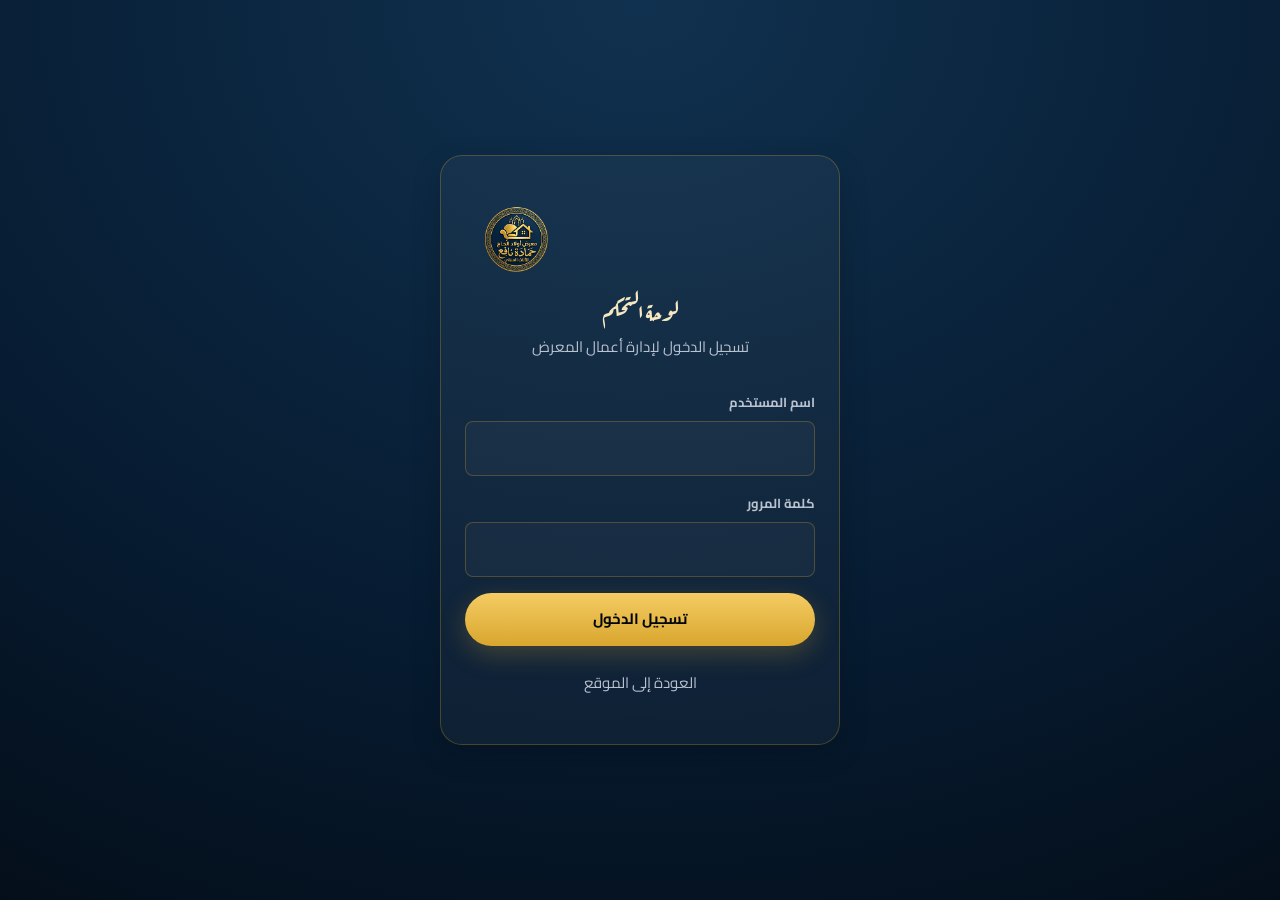
==== admin/index.html @ 625fcae7 "Add files via upload" ====
<!DOCTYPE html>
<html lang="ar" dir="rtl">
<head>
<meta charset="UTF-8">
<meta name="viewport" content="width=device-width, initial-scale=1">
<title>تسجيل الدخول | لوحة تحكم معرض الحاج حماده نافع وزيري</title>
<meta name="robots" content="noindex, nofollow">
<meta name="theme-color" content="#061A2F">
<link rel="icon" href="../assets/icons/favicon-32.png" sizes="32x32">
<link rel="preconnect" href="https://fonts.googleapis.com">
<link rel="preconnect" href="https://fonts.gstatic.com" crossorigin>
<link href="https://fonts.googleapis.com/css2?family=Aref+Ruqaa:wght@700&family=Cairo:wght@400;600;700&display=swap" rel="stylesheet">
<link rel="stylesheet" href="../css/style.css">
<link rel="stylesheet" href="./admin.css">
</head>
<body class="admin-body">
  <div class="login-screen">
    <form class="login-card" id="login-form" novalidate>
      <picture>
        <source srcset="../assets/logo.webp" type="image/webp">
        <img src="../assets/logo.png" alt="" width="72" height="72" loading="eager" decoding="async">
      </picture>
      <h1 class="login-title">لوحة التحكم</h1>
      <p class="login-sub">تسجيل الدخول لإدارة أعمال المعرض</p>

      <div class="field">
        <label for="username">اسم المستخدم</label>
        <input type="text" id="username" name="username" autocomplete="username" required>
        <p class="field-error" id="username-error" hidden></p>
      </div>
      <div class="field">
        <label for="password">كلمة المرور</label>
        <input type="password" id="password" name="password" autocomplete="current-password" required>
        <p class="field-error" id="password-error" hidden></p>
      </div>

      <button type="submit" class="btn btn-gold btn-block" id="login-submit">
        <span id="login-submit-label">تسجيل الدخول</span>
      </button>

      <a href="../index.html" class="login-back">العودة إلى الموقع</a>
    </form>
  </div>

  <script src="../js/config.js"></script>
  <script src="../js/utils.js"></script>
  <script src="../js/validation.js"></script>
  <script src="../js/api.js"></script>
  <script src="./admin.js"></script>
</body>
</html>
---- css/style.css ----
/* =====================================================================
   معرض الحاج حماده نافع وزيري للأثاث — Design System & Site Styles
   Mobile-first. RTL. Vanilla CSS, no framework.
   ===================================================================== */

/* ---------------------------------------------------------------------
   1) Design Tokens
   --------------------------------------------------------------------- */
:root {
  /* Brand colors (from logo) */
  --color-navy: #061A2F;
  --color-navy-2: #0B2945;
  --color-navy-3: #10314F;
  --color-gold: #D9A62E;
  --color-gold-light: #F4CC63;
  --color-cream: #F5E7C1;
  --color-white: #FFFFFF;
  --color-black: #03070C;

  /* Semantic */
  --color-bg: var(--color-white);
  --color-bg-dark: var(--color-navy);
  --color-text: #1B2430;
  --color-text-muted: #5B6672;
  --color-text-on-dark: #EFE7D2;
  --color-text-on-dark-muted: #B9C2CE;
  --color-border: #E7E1D2;
  --color-border-dark: rgba(217, 166, 46, 0.28);
  --color-danger: #B3261E;
  --color-danger-bg: #FBE9E7;
  --color-success: #1E6B3F;
  --color-success-bg: #E7F5EC;

  /* Typography */
  --font-display: 'Aref Ruqaa', 'Amiri', 'Traditional Arabic', serif;
  --font-body: 'Cairo', 'Tahoma', 'Segoe UI', Arial, sans-serif;

  --fs-xs: 0.8125rem;
  --fs-sm: 0.9375rem;
  --fs-base: 1rem;
  --fs-md: 1.125rem;
  --fs-lg: 1.375rem;
  --fs-xl: 1.75rem;
  --fs-2xl: 2.25rem;
  --fs-3xl: 2.75rem;

  /* Spacing scale */
  --sp-1: 0.25rem;
  --sp-2: 0.5rem;
  --sp-3: 0.75rem;
  --sp-4: 1rem;
  --sp-5: 1.5rem;
  --sp-6: 2rem;
  --sp-7: 3rem;
  --sp-8: 4.5rem;
  --sp-9: 6rem;

  /* Layout */
  --container-max: 1240px;
  --radius-sm: 8px;
  --radius-md: 14px;
  --radius-lg: 22px;
  --radius-round: 999px;

  /* Effects */
  --shadow-sm: 0 2px 10px rgba(3, 7, 12, 0.08);
  --shadow-md: 0 10px 30px rgba(3, 7, 12, 0.16);
  --shadow-gold: 0 8px 26px rgba(217, 166, 46, 0.25);
  --transition-fast: 160ms ease;
  --transition-base: 260ms cubic-bezier(0.22, 0.61, 0.36, 1);
  --transition-slow: 420ms cubic-bezier(0.22, 0.61, 0.36, 1);

  --header-height: 76px;
}

/* ---------------------------------------------------------------------
   2) Reset
   --------------------------------------------------------------------- */
*, *::before, *::after { box-sizing: border-box; }
html { -webkit-text-size-adjust: 100%; scroll-behavior: smooth; }
@media (prefers-reduced-motion: reduce) {
  html { scroll-behavior: auto; }
  *, *::before, *::after {
    animation-duration: 0.001ms !important;
    animation-iteration-count: 1 !important;
    transition-duration: 0.001ms !important;
    scroll-behavior: auto !important;
  }
}
body {
  margin: 0;
  min-height: 100vh;
  background: var(--color-bg);
  color: var(--color-text);
  font-family: var(--font-body);
  font-size: var(--fs-base);
  line-height: 1.7;
  overflow-x: hidden;
}
img { max-width: 100%; display: block; }
a { color: inherit; text-decoration: none; }
button { font: inherit; color: inherit; background: none; border: none; cursor: pointer; }
input, textarea, select { font: inherit; }
ul { list-style: none; margin: 0; padding: 0; }
h1, h2, h3, h4, p { margin: 0; }

/* Visible, consistent focus ring everywhere */
:focus-visible {
  outline: 3px solid var(--color-gold);
  outline-offset: 2px;
  border-radius: 4px;
}

.skip-link {
  position: absolute;
  right: -9999px;
  top: 0;
  z-index: 1000;
  background: var(--color-gold);
  color: var(--color-black);
  padding: var(--sp-3) var(--sp-5);
  border-radius: 0 0 var(--radius-sm) var(--radius-sm);
  font-weight: 700;
}
.skip-link:focus {
  right: var(--sp-5);
}

.sr-only {
  position: absolute;
  width: 1px; height: 1px;
  padding: 0; margin: -1px;
  overflow: hidden;
  clip: rect(0, 0, 0, 0);
  white-space: nowrap;
  border: 0;
}

/* ---------------------------------------------------------------------
   3) Layout helpers
   --------------------------------------------------------------------- */
.container {
  width: 100%;
  max-width: var(--container-max);
  margin-inline: auto;
  padding-inline: var(--sp-5);
}
.section { padding-block: var(--sp-8); }
.section--dark {
  background: var(--color-navy);
  color: var(--color-text-on-dark);
  position: relative;
  isolation: isolate;
}
.section--tinted { background: #FBF8F0; }

.section-head {
  max-width: 640px;
  margin-bottom: var(--sp-6);
}
.section-eyebrow {
  display: inline-block;
  color: var(--color-gold);
  font-weight: 700;
  font-size: var(--fs-sm);
  margin-bottom: var(--sp-2);
}
.section-title {
  font-family: var(--font-display);
  font-size: var(--fs-2xl);
  line-height: 1.3;
  color: var(--color-navy);
}
.section--dark .section-title { color: var(--color-cream); }
.section-desc {
  margin-top: var(--sp-3);
  color: var(--color-text-muted);
  font-size: var(--fs-md);
}
.section--dark .section-desc { color: var(--color-text-on-dark-muted); }

/* Subtle arabesque/star texture, used sparingly as a decorative layer */
.deco-pattern {
  position: absolute;
  inset: 0;
  pointer-events: none;
  opacity: 0.06;
  background-image: url("data:image/svg+xml,%3Csvg xmlns='http://www.w3.org/2000/svg' width='84' height='84' viewBox='0 0 84 84'%3E%3Cg fill='none' stroke='%23D9A62E' stroke-width='1'%3E%3Cpath d='M42 4 L58 20 L74 20 L74 36 L58 52 L42 52 L26 36 L26 20 L42 4Z'/%3E%3Cpath d='M42 52 L58 68 L58 84 L42 84 L26 84 L26 68 L42 52Z'/%3E%3Ccircle cx='42' cy='42' r='38'/%3E%3C/g%3E%3C/svg%3E");
  background-repeat: repeat;
  z-index: 0;
}
.section--dark > .container { position: relative; z-index: 1; }

/* ---------------------------------------------------------------------
   4) Buttons
   --------------------------------------------------------------------- */
.btn {
  display: inline-flex;
  align-items: center;
  justify-content: center;
  gap: var(--sp-2);
  padding: 0.85rem 1.6rem;
  border-radius: var(--radius-round);
  font-weight: 700;
  font-size: var(--fs-sm);
  transition: transform var(--transition-fast), box-shadow var(--transition-fast), background var(--transition-fast), color var(--transition-fast);
  white-space: nowrap;
  min-height: 48px;
}
.btn:active { transform: translateY(1px); }
.btn-gold {
  background: linear-gradient(180deg, var(--color-gold-light), var(--color-gold));
  color: var(--color-black);
  box-shadow: var(--shadow-gold);
}
.btn-gold:hover { box-shadow: 0 10px 32px rgba(217, 166, 46, 0.38); }
.btn-outline {
  background: transparent;
  color: var(--color-cream);
  border: 1.5px solid var(--color-border-dark);
}
.btn-outline:hover { border-color: var(--color-gold); color: var(--color-gold-light); }
.btn-whatsapp {
  background: #1E8E5A;
  color: #fff;
}
.btn-whatsapp:hover { background: #197a4c; }
.btn-block { width: 100%; }
.btn-sm { padding: 0.55rem 1.1rem; font-size: var(--fs-xs); min-height: 38px; }
.btn-icon {
  width: 44px; height: 44px; padding: 0;
  border-radius: var(--radius-round);
  display: inline-flex; align-items: center; justify-content: center;
}
.icon { width: 1.25em; height: 1.25em; flex-shrink: 0; fill: currentColor; }

/* ---------------------------------------------------------------------
   5) Header / Navigation
   --------------------------------------------------------------------- */
.site-header {
  position: sticky;
  top: 0;
  z-index: 500;
  height: var(--header-height);
  display: flex;
  align-items: center;
  background: rgba(6, 26, 47, 0.92);
  backdrop-filter: saturate(140%) blur(10px);
  border-bottom: 1px solid var(--color-border-dark);
}
.site-header .container {
  display: flex;
  align-items: center;
  justify-content: space-between;
  gap: var(--sp-4);
}
.brand {
  display: flex;
  align-items: center;
  gap: var(--sp-3);
  min-width: 0;
}
.brand img {
  width: 56px; height: 56px;
  border-radius: 50%;
  object-fit: contain;
  flex-shrink: 0;
}
.brand-name {
  font-family: var(--font-display);
  color: var(--color-cream);
  font-size: var(--fs-md);
  line-height: 1.25;
  overflow: hidden;
  text-overflow: ellipsis;
  white-space: nowrap;
}

.nav-desktop {
  display: none;
}
.nav-desktop ul {
  display: flex;
  align-items: center;
  gap: var(--sp-6);
}
.nav-desktop a {
  color: var(--color-text-on-dark-muted);
  font-weight: 600;
  font-size: var(--fs-sm);
  padding-block: var(--sp-2);
  border-bottom: 2px solid transparent;
  transition: color var(--transition-fast), border-color var(--transition-fast);
}
.nav-desktop a:hover,
.nav-desktop a.is-active {
  color: var(--color-gold-light);
  border-color: var(--color-gold);
}

.header-actions {
  display: flex;
  align-items: center;
  gap: var(--sp-2);
}
.header-actions .btn-outline { color: var(--color-gold-light); }
.header-social {
  display: none;
  color: var(--color-text-on-dark-muted);
}
.header-social:hover { color: var(--color-gold-light); }

.nav-toggle {
  display: inline-flex;
  width: 44px; height: 44px;
  align-items: center;
  justify-content: center;
  color: var(--color-cream);
}
.nav-toggle .icon { width: 26px; height: 26px; }

/* Mobile menu panel */
.nav-mobile {
  position: fixed;
  inset: var(--header-height) 0 0 0;
  background: var(--color-navy);
  z-index: 490;
  transform: translateY(-8px);
  opacity: 0;
  visibility: hidden;
  transition: opacity var(--transition-base), transform var(--transition-base), visibility var(--transition-base);
  overflow-y: auto;
}
.nav-mobile.is-open {
  opacity: 1;
  visibility: visible;
  transform: translateY(0);
}
.nav-mobile ul {
  padding: var(--sp-6) var(--sp-5);
  display: flex;
  flex-direction: column;
  gap: var(--sp-2);
}
.nav-mobile a {
  display: block;
  padding: var(--sp-4);
  font-size: var(--fs-md);
  font-weight: 700;
  color: var(--color-cream);
  border-bottom: 1px solid rgba(217, 166, 46, 0.15);
}
.nav-mobile .nav-mobile-contact {
  padding: var(--sp-5);
  display: flex;
  flex-direction: column;
  gap: var(--sp-3);
}

/* ---------------------------------------------------------------------
   6) Hero
   --------------------------------------------------------------------- */
.hero {
  position: relative;
  background: radial-gradient(120% 140% at 50% 0%, var(--color-navy-3) 0%, var(--color-navy) 55%, var(--color-black) 100%);
  color: var(--color-text-on-dark);
  padding-block: var(--sp-8) var(--sp-9);
  overflow: hidden;
  isolation: isolate;
}
.hero .container {
  position: relative;
  z-index: 1;
  display: flex;
  flex-direction: column;
  align-items: center;
  text-align: center;
  gap: var(--sp-5);
}
.hero-badge {
  width: 108px;
  height: 108px;
  border-radius: 50%;
  box-shadow: 0 0 0 1px var(--color-border-dark), var(--shadow-md);
}
.hero-title {
  font-family: var(--font-display);
  font-size: var(--fs-2xl);
  line-height: 1.35;
  max-width: 18ch;
  color: var(--color-cream);
}
.hero-tagline {
  font-size: var(--fs-md);
  color: var(--color-text-on-dark-muted);
  max-width: 42ch;
}
.hero-cta {
  display: flex;
  flex-wrap: wrap;
  gap: var(--sp-3);
  justify-content: center;
  margin-top: var(--sp-2);
}
.hero-visual {
  margin-top: var(--sp-6);
  width: 100%;
  max-width: 620px;
  aspect-ratio: 16 / 10;
  border-radius: var(--radius-lg);
  overflow: hidden;
  border: 1px solid var(--color-border-dark);
  box-shadow: var(--shadow-md);
  background: var(--color-navy-2);
}
.hero-visual img { width: 100%; height: 100%; object-fit: cover; }

/* ---------------------------------------------------------------------
   7) Categories
   --------------------------------------------------------------------- */
.category-grid {
  display: grid;
  grid-template-columns: repeat(2, 1fr);
  gap: var(--sp-4);
}
.category-card {
  position: relative;
  display: flex;
  flex-direction: column;
  align-items: center;
  justify-content: center;
  gap: var(--sp-3);
  text-align: center;
  border-radius: var(--radius-md);
  aspect-ratio: 4 / 5;
  padding: var(--sp-4);
  background: linear-gradient(160deg, var(--color-navy-2), var(--color-navy));
  border: 1px solid var(--color-border-dark);
  box-shadow: var(--shadow-sm);
  transition: transform var(--transition-base), box-shadow var(--transition-base), border-color var(--transition-base);
}
.category-card:hover,
.category-card.is-active {
  transform: translateY(-4px);
  box-shadow: var(--shadow-gold);
  border-color: var(--color-gold);
}
.category-card-icon {
  width: 60px;
  height: 60px;
  border-radius: 50%;
  display: flex;
  align-items: center;
  justify-content: center;
  background: linear-gradient(180deg, var(--color-gold-light), var(--color-gold));
  color: var(--color-black);
  flex-shrink: 0;
}
.category-card-icon .icon { width: 30px; height: 30px; }
.category-card-label {
  color: var(--color-cream);
  font-weight: 700;
  font-size: var(--fs-md);
}
.category-card-count {
  color: var(--color-text-on-dark-muted);
  font-size: var(--fs-xs);
}

/* ---------------------------------------------------------------------
   8) Category filter pills (used above Featured Works)
   --------------------------------------------------------------------- */
.filter-pills {
  display: flex;
  flex-wrap: wrap;
  gap: var(--sp-2);
  margin-bottom: var(--sp-6);
}
.filter-pill {
  padding: 0.55rem 1.1rem;
  border-radius: var(--radius-round);
  border: 1.5px solid var(--color-border-dark);
  color: var(--color-text-on-dark-muted);
  font-size: var(--fs-sm);
  font-weight: 600;
  transition: border-color var(--transition-fast), color var(--transition-fast), background var(--transition-fast);
}
.filter-pill:hover { border-color: var(--color-gold); color: var(--color-gold-light); }
.filter-pill.is-active {
  background: var(--color-gold);
  border-color: var(--color-gold);
  color: var(--color-black);
}

/* ---------------------------------------------------------------------
   9) Visible-Edge Carousel (Featured Works)
   --------------------------------------------------------------------- */
.carousel {
  position: relative;
}
/* Native scroll-snap drives the interaction: real touch momentum on mobile,
   pointer drag-to-scroll on desktop, no custom physics needed. Padding on
   the scroll container is included in the "snapport", so centering a card
   with scroll-snap-align:center automatically leaves the neighbor cards
   peeking at the edges — in both LTR and RTL without extra math. */
.carousel-viewport {
  display: flex;
  overflow-x: auto;
  overflow-y: hidden;
  scroll-snap-type: x mandatory;
  scroll-behavior: smooth;
  -webkit-overflow-scrolling: touch;
  gap: var(--sp-4);
  padding-block: var(--sp-3);
  padding-inline: 11%;
  scrollbar-width: none;
  -ms-overflow-style: none;
}
.carousel-viewport::-webkit-scrollbar { display: none; }
@media (prefers-reduced-motion: reduce) {
  .carousel-viewport { scroll-behavior: auto; }
}
.carousel-viewport.is-dragging { scroll-snap-type: none; cursor: grabbing; }

.carousel-card {
  flex: 0 0 78%;
  scroll-snap-align: center;
  border-radius: var(--radius-lg);
  overflow: hidden;
  background: var(--color-navy-2);
  border: 1px solid var(--color-border-dark);
  opacity: 0.55;
  transform: scale(0.92);
  transition: opacity var(--transition-base), transform var(--transition-base), box-shadow var(--transition-base);
  cursor: pointer;
}
.carousel-card.is-active {
  opacity: 1;
  transform: scale(1);
  box-shadow: var(--shadow-gold);
  border-color: var(--color-gold);
}
.carousel-card-media {
  aspect-ratio: 4 / 3;
  background: var(--color-navy);
  position: relative;
}
.carousel-card-media img {
  width: 100%; height: 100%;
  object-fit: cover;
}
.carousel-card-body {
  padding: var(--sp-4);
}
.carousel-card-cat {
  color: var(--color-gold-light);
  font-size: var(--fs-xs);
  font-weight: 700;
  margin-bottom: var(--sp-1);
}
.carousel-card-title {
  color: var(--color-cream);
  font-weight: 700;
  font-size: var(--fs-md);
}
.carousel-card-count {
  margin-top: var(--sp-2);
  color: var(--color-text-on-dark-muted);
  font-size: var(--fs-xs);
}

.carousel-controls {
  display: flex;
  align-items: center;
  justify-content: center;
  gap: var(--sp-5);
  margin-top: var(--sp-5);
}
.carousel-arrow {
  width: 46px; height: 46px;
  border-radius: 50%;
  border: 1.5px solid var(--color-border-dark);
  display: flex; align-items: center; justify-content: center;
  color: var(--color-cream);
  transition: border-color var(--transition-fast), color var(--transition-fast), transform var(--transition-fast);
}
.carousel-arrow:hover { border-color: var(--color-gold); color: var(--color-gold-light); }
.carousel-arrow:active { transform: scale(0.94); }
.carousel-arrow[disabled] { opacity: 0.35; pointer-events: none; }
.carousel-arrow .icon { width: 20px; height: 20px; }

.carousel-dots {
  display: flex;
  gap: var(--sp-2);
}
.carousel-dot {
  width: 8px; height: 8px;
  border-radius: 50%;
  background: var(--color-border-dark);
  transition: background var(--transition-fast), width var(--transition-fast);
}
.carousel-dot.is-active {
  background: var(--color-gold);
  width: 22px;
  border-radius: var(--radius-round);
}

.carousel-empty, .carousel-loading, .carousel-error {
  text-align: center;
  padding: var(--sp-7) var(--sp-4);
  color: var(--color-text-on-dark-muted);
}
.carousel-error { color: #F3B8B0; }
.retry-btn { margin-top: var(--sp-3); }

.skeleton {
  background: linear-gradient(90deg, var(--color-navy-2) 25%, var(--color-navy-3) 37%, var(--color-navy-2) 63%);
  background-size: 400% 100%;
  animation: skeleton-shine 1.4s ease infinite;
  border-radius: var(--radius-md);
}
@keyframes skeleton-shine {
  0% { background-position: 100% 0; }
  100% { background-position: 0 0; }
}
@media (prefers-reduced-motion: reduce) {
  .skeleton { animation: none; }
}

/* ---------------------------------------------------------------------
   10) Why Us
   --------------------------------------------------------------------- */
.feature-grid {
  display: grid;
  grid-template-columns: 1fr;
  gap: var(--sp-4);
}
.feature-card {
  padding: var(--sp-5);
  border-radius: var(--radius-md);
  background: var(--color-white);
  border: 1px solid var(--color-border);
  box-shadow: var(--shadow-sm);
}
.feature-icon {
  width: 52px; height: 52px;
  border-radius: 50%;
  background: linear-gradient(180deg, var(--color-gold-light), var(--color-gold));
  display: flex; align-items: center; justify-content: center;
  color: var(--color-black);
  margin-bottom: var(--sp-4);
}
.feature-title {
  font-weight: 700;
  font-size: var(--fs-md);
  color: var(--color-navy);
  margin-bottom: var(--sp-2);
}
.feature-desc { color: var(--color-text-muted); font-size: var(--fs-sm); }

/* ---------------------------------------------------------------------
   11) About
   --------------------------------------------------------------------- */
.about-layout {
  display: grid;
  gap: var(--sp-6);
  align-items: center;
}
.about-media {
  border-radius: var(--radius-lg);
  overflow: hidden;
  aspect-ratio: 4/3;
  box-shadow: var(--shadow-md);
}
.about-media img { width: 100%; height: 100%; object-fit: cover; }
.about-text p + p { margin-top: var(--sp-3); }

/* ---------------------------------------------------------------------
   12) Contact
   --------------------------------------------------------------------- */
.contact-grid {
  display: grid;
  grid-template-columns: 1fr;
  gap: var(--sp-3);
}
.contact-card {
  display: flex;
  align-items: center;
  gap: var(--sp-4);
  padding: var(--sp-5);
  border-radius: var(--radius-md);
  background: rgba(255,255,255,0.04);
  border: 1px solid var(--color-border-dark);
  transition: border-color var(--transition-fast), background var(--transition-fast);
}
.contact-card:hover { border-color: var(--color-gold); background: rgba(217,166,46,0.06); }
.contact-card .feature-icon { margin-bottom: 0; flex-shrink: 0; }
.contact-card-label { font-size: var(--fs-xs); color: var(--color-text-on-dark-muted); }
.contact-card-value { font-weight: 700; color: var(--color-cream); font-size: var(--fs-md); direction: ltr; unicode-bidi: isolate; }

/* ---------------------------------------------------------------------
   13) Footer
   --------------------------------------------------------------------- */
.site-footer {
  background: var(--color-black);
  color: var(--color-text-on-dark-muted);
  padding-block: var(--sp-6);
  text-align: center;
}
.site-footer .brand { justify-content: center; margin-bottom: var(--sp-4); }
.footer-links {
  display: flex;
  flex-wrap: wrap;
  justify-content: center;
  gap: var(--sp-4);
  margin-bottom: var(--sp-5);
}
.footer-links a { color: var(--color-text-on-dark-muted); font-size: var(--fs-sm); }
.footer-links a:hover { color: var(--color-gold-light); }
.footer-copyright {
  color: var(--color-gold);
  font-size: var(--fs-xs);
  letter-spacing: 0.02em;
  direction: ltr;
  unicode-bidi: isolate;
}

/* ---------------------------------------------------------------------
   14) Lightbox / Gallery Modal
   --------------------------------------------------------------------- */
.lightbox {
  position: fixed;
  inset: 0;
  z-index: 900;
  background: rgba(3, 7, 12, 0.96);
  display: flex;
  flex-direction: column;
  opacity: 0;
  visibility: hidden;
  transition: opacity var(--transition-base), visibility var(--transition-base);
}
.lightbox.is-open { opacity: 1; visibility: visible; }
.lightbox-header {
  display: flex;
  align-items: center;
  justify-content: space-between;
  gap: var(--sp-3);
  padding: var(--sp-4) var(--sp-5);
  color: var(--color-cream);
  flex-shrink: 0;
}
.lightbox-title { font-weight: 700; font-size: var(--fs-md); }
.lightbox-meta { font-size: var(--fs-xs); color: var(--color-text-on-dark-muted); margin-top: 2px; }
.lightbox-close { color: var(--color-cream); width: 44px; height: 44px; border-radius: 50%; }
.lightbox-close:hover { background: rgba(255,255,255,0.08); }

.lightbox-stage {
  position: relative;
  flex: 1;
  display: flex;
  align-items: center;
  justify-content: center;
  overflow: hidden;
  touch-action: pan-y;
  min-height: 0;
}
.lightbox-stage img {
  max-width: 92%;
  max-height: 86%;
  object-fit: contain;
  border-radius: var(--radius-sm);
  user-select: none;
  -webkit-user-drag: none;
}
.lightbox-nav {
  position: absolute;
  top: 50%;
  transform: translateY(-50%);
  color: var(--color-cream);
  width: 48px; height: 48px;
  border-radius: 50%;
  background: rgba(255,255,255,0.06);
  display: flex; align-items: center; justify-content: center;
}
.lightbox-nav:hover { background: rgba(217,166,46,0.22); }
.lightbox-nav.prev { inset-inline-start: var(--sp-3); }
.lightbox-nav.next { inset-inline-end: var(--sp-3); }
.lightbox-nav[disabled] { opacity: 0.25; pointer-events: none; }

.lightbox-footer {
  display: flex;
  align-items: center;
  justify-content: space-between;
  gap: var(--sp-3);
  padding: var(--sp-4) var(--sp-5);
  flex-wrap: wrap;
}
.lightbox-counter { color: var(--color-text-on-dark-muted); font-size: var(--fs-sm); }
.lightbox-thumbs {
  display: flex;
  gap: var(--sp-2);
  overflow-x: auto;
  padding: var(--sp-2) var(--sp-5);
  flex-shrink: 0;
}
.lightbox-thumbs img {
  width: 56px; height: 56px;
  object-fit: cover;
  border-radius: var(--radius-sm);
  opacity: 0.5;
  border: 2px solid transparent;
  flex-shrink: 0;
  cursor: pointer;
}
.lightbox-thumbs img.is-active { opacity: 1; border-color: var(--color-gold); }
body.lightbox-open { overflow: hidden; }

/* ---------------------------------------------------------------------
   15) States: loading / empty / error / toast
   --------------------------------------------------------------------- */
.state-block {
  text-align: center;
  padding: var(--sp-7) var(--sp-4);
  color: var(--color-text-muted);
}
.state-block .icon { width: 42px; height: 42px; color: var(--color-gold); margin-bottom: var(--sp-3); }
.state-title { font-weight: 700; color: var(--color-navy); margin-bottom: var(--sp-2); }
.section--dark .state-title { color: var(--color-cream); }
.section--dark .state-block { color: var(--color-text-on-dark-muted); }

.toast-region {
  position: fixed;
  bottom: var(--sp-5);
  left: 50%;
  transform: translateX(-50%);
  z-index: 1000;
  display: flex;
  flex-direction: column;
  gap: var(--sp-2);
  width: min(92vw, 420px);
}
.toast {
  padding: var(--sp-3) var(--sp-4);
  border-radius: var(--radius-md);
  background: var(--color-navy);
  color: var(--color-cream);
  box-shadow: var(--shadow-md);
  font-size: var(--fs-sm);
  display: flex;
  align-items: center;
  gap: var(--sp-2);
  animation: toast-in var(--transition-base);
}
.toast.is-error { background: var(--color-danger-bg); color: var(--color-danger); }
.toast.is-success { background: var(--color-success-bg); color: var(--color-success); }
@keyframes toast-in {
  from { opacity: 0; transform: translateY(8px); }
  to { opacity: 1; transform: translateY(0); }
}

/* ---------------------------------------------------------------------
   16) PWA install banner
   --------------------------------------------------------------------- */
.install-banner {
  position: fixed;
  inset-inline: var(--sp-4);
  bottom: var(--sp-4);
  z-index: 700;
  background: var(--color-navy);
  border: 1px solid var(--color-border-dark);
  border-radius: var(--radius-md);
  box-shadow: var(--shadow-md);
  padding: var(--sp-4);
  display: flex;
  align-items: center;
  gap: var(--sp-3);
  transform: translateY(120%);
  transition: transform var(--transition-base);
}
.install-banner.is-visible { transform: translateY(0); }
.install-banner img { width: 40px; height: 40px; border-radius: 50%; flex-shrink: 0; }
.install-banner-text { flex: 1; min-width: 0; }
.install-banner-title { color: var(--color-cream); font-weight: 700; font-size: var(--fs-sm); }
.install-banner-desc { color: var(--color-text-on-dark-muted); font-size: var(--fs-xs); margin-top: 2px; }
.install-banner-actions { display: flex; gap: var(--sp-2); flex-shrink: 0; }
.install-banner-dismiss { color: var(--color-text-on-dark-muted); width: 36px; height: 36px; }

/* ---------------------------------------------------------------------
   17) Responsive breakpoints
   --------------------------------------------------------------------- */
@media (min-width: 480px) {
  .carousel-card { flex-basis: 62%; }
  .carousel-viewport { padding-inline: 19%; }
}

@media (min-width: 640px) {
  .category-grid { grid-template-columns: repeat(3, 1fr); }
  .contact-grid { grid-template-columns: repeat(2, 1fr); }
  .hero-cta { flex-wrap: nowrap; }
}

@media (min-width: 768px) {
  :root { --header-height: 84px; }
  .section { padding-block: var(--sp-9); }
  .hero-title { font-size: var(--fs-3xl); }
  .carousel-card { flex-basis: 46%; }
  .carousel-viewport { padding-inline: 27%; }
  .feature-grid { grid-template-columns: repeat(3, 1fr); }
  .about-layout { grid-template-columns: 1fr 1fr; }
}

@media (min-width: 1024px) {
  .nav-desktop { display: block; }
  .nav-toggle { display: none; }
  .header-social { display: inline-flex; }
  .category-grid { grid-template-columns: repeat(4, 1fr); }
  .carousel-card { flex-basis: 34%; }
  .carousel-viewport { padding-inline: 33%; }
  .contact-grid { grid-template-columns: repeat(4, 1fr); }
  .section-title { font-size: var(--fs-3xl); }
}

@media (min-width: 1280px) {
  .carousel-card { flex-basis: 28%; }
  .carousel-viewport { padding-inline: 36%; }
}

/* Fine-grained checks for the very small phones listed in the spec */
@media (max-width: 359px) {
  .container { padding-inline: var(--sp-4); }
  .hero-title { font-size: var(--fs-xl); }
  .category-grid { grid-template-columns: repeat(2, 1fr); gap: var(--sp-3); }
}
---- admin/admin.css ----
/* =====================================================================
   Admin styles — loaded together with ../css/style.css (shared tokens,
   buttons, states, toast). This file only adds admin-specific layout.
   ===================================================================== */

body.admin-body {
  background: #FBF8F0;
  min-height: 100vh;
}

/* ---------------------------------------------------------------------
   Login screen
   --------------------------------------------------------------------- */
.login-screen {
  min-height: 100vh;
  display: flex;
  align-items: center;
  justify-content: center;
  padding: var(--sp-5);
  background: radial-gradient(120% 140% at 50% 0%, var(--color-navy-3) 0%, var(--color-navy) 55%, var(--color-black) 100%);
}
.login-card {
  width: 100%;
  max-width: 400px;
  background: rgba(255,255,255,0.04);
  border: 1px solid var(--color-border-dark);
  border-radius: var(--radius-lg);
  padding: var(--sp-7) var(--sp-5);
  box-shadow: var(--shadow-md);
  text-align: center;
}
.login-card img { width: 72px; height: 72px; border-radius: 50%; margin-inline: auto var(--sp-4); margin-bottom: var(--sp-4); }
.login-title { font-family: var(--font-display); color: var(--color-cream); font-size: var(--fs-lg); margin-bottom: var(--sp-1); }
.login-sub { color: var(--color-text-on-dark-muted); font-size: var(--fs-sm); margin-bottom: var(--sp-6); }
.field { text-align: right; margin-bottom: var(--sp-4); }
.field label { display: block; color: var(--color-text-on-dark-muted); font-size: var(--fs-xs); margin-bottom: var(--sp-2); font-weight: 700; }
.field input,
.field textarea,
.field select {
  width: 100%;
  padding: 0.8rem 1rem;
  border-radius: var(--radius-sm);
  border: 1.5px solid var(--color-border-dark);
  background: rgba(255,255,255,0.03);
  color: var(--color-cream);
  min-height: 48px;
}
.field input::placeholder, .field textarea::placeholder { color: #7C8794; }
.field input:focus, .field textarea:focus, .field select:focus { border-color: var(--color-gold); }
.field-error { color: #F3B8B0; font-size: var(--fs-xs); margin-top: var(--sp-2); }
.field select { color-scheme: dark; }

.login-back {
  display: inline-block;
  margin-top: var(--sp-5);
  color: var(--color-text-on-dark-muted);
  font-size: var(--fs-sm);
}
.login-back:hover { color: var(--color-gold-light); }

/* ---------------------------------------------------------------------
   Dashboard shell
   --------------------------------------------------------------------- */
.admin-header {
  background: var(--color-navy);
  color: var(--color-cream);
  padding-block: var(--sp-4);
  position: sticky;
  top: 0;
  z-index: 100;
}
.admin-header .container {
  display: flex;
  align-items: center;
  justify-content: space-between;
  gap: var(--sp-3);
}
.admin-header .brand img { width: 38px; height: 38px; border-radius: 50%; }
.admin-header .brand-name { font-size: var(--fs-sm); }

.admin-main { padding-block: var(--sp-6) var(--sp-9); }
.admin-section { margin-bottom: var(--sp-7); }
.admin-section-title {
  font-family: var(--font-display);
  color: var(--color-navy);
  font-size: var(--fs-xl);
  margin-bottom: var(--sp-4);
}

/* Stat cards */
.stat-grid {
  display: grid;
  grid-template-columns: repeat(2, 1fr);
  gap: var(--sp-3);
}
.stat-card {
  background: var(--color-white);
  border: 1px solid var(--color-border);
  border-radius: var(--radius-md);
  padding: var(--sp-4);
  box-shadow: var(--shadow-sm);
}
.stat-value { font-size: var(--fs-2xl); font-weight: 700; color: var(--color-navy); }
.stat-label { color: var(--color-text-muted); font-size: var(--fs-xs); margin-top: var(--sp-1); }

.category-stat-list { display: flex; flex-direction: column; gap: var(--sp-2); margin-top: var(--sp-4); }
.category-stat-row {
  display: flex; align-items: center; justify-content: space-between;
  padding: var(--sp-3) var(--sp-4); background: var(--color-white);
  border: 1px solid var(--color-border); border-radius: var(--radius-sm); font-size: var(--fs-sm);
}
.category-stat-row strong { color: var(--color-navy); }

/* ---------------------------------------------------------------------
   Add-work form + uploader
   --------------------------------------------------------------------- */
.admin-card {
  background: var(--color-white);
  border: 1px solid var(--color-border);
  border-radius: var(--radius-lg);
  padding: var(--sp-5);
  box-shadow: var(--shadow-sm);
}
.admin-card .field label { color: var(--color-text-muted); }
.admin-card .field input,
.admin-card .field textarea,
.admin-card .field select {
  border-color: var(--color-border);
  background: var(--color-white);
  color: var(--color-text);
}
.admin-card .field select { color-scheme: light; }
.admin-card .field input:focus,
.admin-card .field textarea:focus,
.admin-card .field select:focus { border-color: var(--color-gold); }

.dropzone {
  border: 2px dashed var(--color-border);
  border-radius: var(--radius-md);
  padding: var(--sp-6) var(--sp-4);
  text-align: center;
  cursor: pointer;
  transition: border-color var(--transition-fast), background var(--transition-fast);
  color: var(--color-text-muted);
}
.dropzone:hover, .dropzone.is-dragover { border-color: var(--color-gold); background: #FBF3DF; }
.dropzone input[type="file"] { display: none; }
.dropzone .icon { width: 34px; height: 34px; color: var(--color-gold); margin-bottom: var(--sp-2); }

.upload-list {
  margin-top: var(--sp-4);
  display: flex;
  flex-direction: column;
  gap: var(--sp-2);
}
.upload-item {
  display: flex;
  align-items: center;
  gap: var(--sp-3);
  padding: var(--sp-3);
  border: 1px solid var(--color-border);
  border-radius: var(--radius-sm);
}
.upload-item img { width: 52px; height: 52px; object-fit: cover; border-radius: var(--radius-sm); flex-shrink: 0; }
.upload-item-info { flex: 1; min-width: 0; }
.upload-item-name { font-size: var(--fs-sm); font-weight: 600; color: var(--color-text); overflow: hidden; text-overflow: ellipsis; white-space: nowrap; }
.upload-item-meta { font-size: var(--fs-xs); color: var(--color-text-muted); }
.upload-progress {
  height: 6px;
  border-radius: var(--radius-round);
  background: var(--color-border);
  overflow: hidden;
  margin-top: var(--sp-2);
}
.upload-progress-bar { height: 100%; background: var(--color-gold); width: 0%; transition: width var(--transition-fast); }
.upload-item-status { font-size: var(--fs-xs); font-weight: 700; flex-shrink: 0; }
.upload-item.is-success .upload-item-status { color: var(--color-success); }
.upload-item.is-failed .upload-item-status { color: var(--color-danger); }
.upload-item-retry { flex-shrink: 0; }

/* ---------------------------------------------------------------------
   Works management list
   --------------------------------------------------------------------- */
.works-table {
  display: flex;
  flex-direction: column;
  gap: var(--sp-3);
}
.work-row {
  display: flex;
  align-items: center;
  gap: var(--sp-3);
  padding: var(--sp-3);
  background: var(--color-white);
  border: 1px solid var(--color-border);
  border-radius: var(--radius-md);
}
.work-row img { width: 64px; height: 64px; object-fit: cover; border-radius: var(--radius-sm); flex-shrink: 0; background: var(--color-border); }
.work-row-info { flex: 1; min-width: 0; }
.work-row-title { font-weight: 700; color: var(--color-navy); overflow: hidden; text-overflow: ellipsis; white-space: nowrap; }
.work-row-meta { font-size: var(--fs-xs); color: var(--color-text-muted); }
.work-row-actions { display: flex; gap: var(--sp-2); flex-shrink: 0; }
.badge {
  display: inline-block;
  font-size: var(--fs-xs);
  font-weight: 700;
  padding: 0.15rem 0.6rem;
  border-radius: var(--radius-round);
}
.badge-active { background: var(--color-success-bg); color: var(--color-success); }
.badge-inactive { background: #F1EDE0; color: var(--color-text-muted); }

/* ---------------------------------------------------------------------
   Modal (confirm delete / edit work)
   --------------------------------------------------------------------- */
.modal-overlay {
  position: fixed; inset: 0; background: rgba(3,7,12,0.55);
  display: flex; align-items: center; justify-content: center; padding: var(--sp-5);
  z-index: 800; opacity: 0; visibility: hidden; transition: opacity var(--transition-base), visibility var(--transition-base);
}
.modal-overlay.is-open { opacity: 1; visibility: visible; }
.modal-box {
  background: var(--color-white); border-radius: var(--radius-lg); padding: var(--sp-6);
  max-width: 420px; width: 100%; box-shadow: var(--shadow-md);
}
.modal-title { font-weight: 700; font-size: var(--fs-md); color: var(--color-navy); margin-bottom: var(--sp-3); }
.modal-desc { color: var(--color-text-muted); font-size: var(--fs-sm); margin-bottom: var(--sp-5); }
.modal-actions { display: flex; gap: var(--sp-3); justify-content: flex-end; }
.modal-actions .btn { flex: 1; }

@media (min-width: 640px) {
  .stat-grid { grid-template-columns: repeat(4, 1fr); }
}
@media (min-width: 900px) {
  .admin-layout { display: grid; grid-template-columns: 1fr 380px; gap: var(--sp-6); align-items: start; }
}
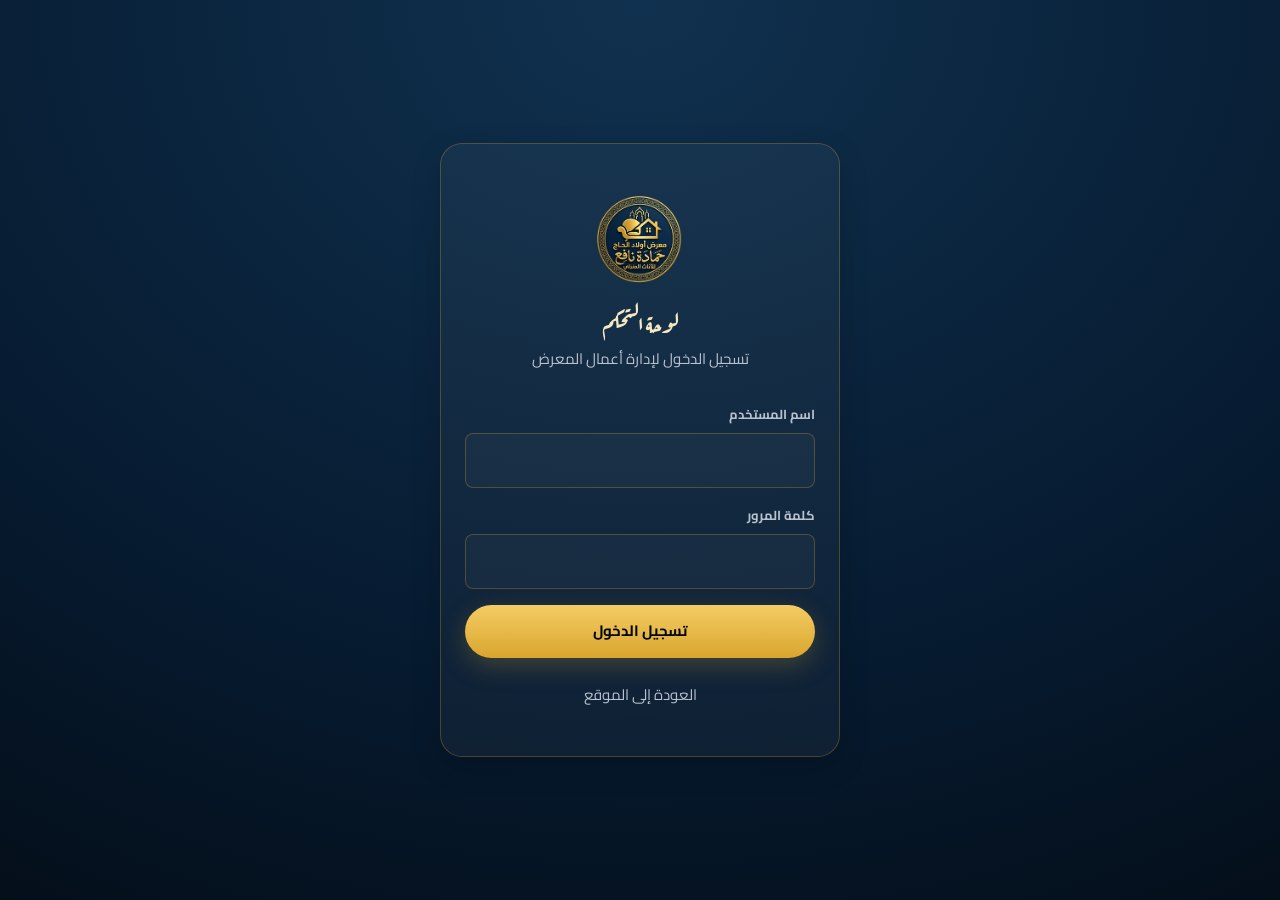
==== commit 0355a613: "Add files via upload" ====
--- a/admin/index.html
+++ b/admin/index.html
@@ -18,7 +18,7 @@
     <form class="login-card" id="login-form" novalidate>
       <picture>
         <source srcset="../assets/logo.webp" type="image/webp">
-        <img src="../assets/logo.png" alt="" width="72" height="72" loading="eager" decoding="async">
+        <img src="../assets/logo.png" alt="" width="96" height="96" loading="eager" decoding="async">
       </picture>
       <h1 class="login-title">لوحة التحكم</h1>
       <p class="login-sub">تسجيل الدخول لإدارة أعمال المعرض</p>
--- a/css/style.css
+++ b/css/style.css
@@ -244,14 +244,18 @@
   height: var(--header-height);
   display: flex;
   align-items: center;
-  background: rgba(6, 26, 47, 0.92);
+  background: rgba(6, 26, 47, 0.94);
   backdrop-filter: saturate(140%) blur(10px);
   border-bottom: 1px solid var(--color-border-dark);
-}
+  box-shadow: 0 4px 24px rgba(3, 7, 12, 0.25);
+}
+/* Grid (not space-between) so the nav stays visually centered even when
+   the two outer columns aren't the same width — e.g. once header-actions
+   collapses to just the (desktop-hidden) menu button. */
 .site-header .container {
-  display: flex;
-  align-items: center;
-  justify-content: space-between;
+  display: grid;
+  grid-template-columns: auto 1fr auto;
+  align-items: center;
   gap: var(--sp-4);
 }
 .brand {
@@ -265,6 +269,7 @@
   border-radius: 50%;
   object-fit: contain;
   flex-shrink: 0;
+  box-shadow: 0 0 0 1px var(--color-border-dark);
 }
 .brand-name {
   font-family: var(--font-display);
@@ -278,37 +283,55 @@
 
 .nav-desktop {
   display: none;
+  justify-self: center;
 }
 .nav-desktop ul {
   display: flex;
   align-items: center;
-  gap: var(--sp-6);
+  gap: var(--sp-7);
 }
 .nav-desktop a {
+  position: relative;
   color: var(--color-text-on-dark-muted);
   font-weight: 600;
   font-size: var(--fs-sm);
+  letter-spacing: 0.01em;
   padding-block: var(--sp-2);
-  border-bottom: 2px solid transparent;
-  transition: color var(--transition-fast), border-color var(--transition-fast);
+  transition: color var(--transition-fast);
+}
+.nav-desktop a::after {
+  content: '';
+  position: absolute;
+  right: 0;
+  bottom: -1px;
+  width: 100%;
+  height: 2px;
+  background: var(--color-gold);
+  border-radius: var(--radius-round);
+  transform: scaleX(0);
+  transition: transform var(--transition-base);
 }
 .nav-desktop a:hover,
 .nav-desktop a.is-active {
   color: var(--color-gold-light);
-  border-color: var(--color-gold);
+}
+.nav-desktop a:hover::after,
+.nav-desktop a.is-active::after {
+  transform: scaleX(1);
 }
 
 .header-actions {
   display: flex;
   align-items: center;
-  gap: var(--sp-2);
-}
-.header-actions .btn-outline { color: var(--color-gold-light); }
-.header-social {
+  justify-content: flex-end;
+  gap: var(--sp-3);
+}
+.header-cta {
   display: none;
-  color: var(--color-text-on-dark-muted);
-}
-.header-social:hover { color: var(--color-gold-light); }
+  color: var(--color-gold-light);
+  border-color: var(--color-border-dark);
+}
+.header-cta:hover { border-color: var(--color-gold); background: rgba(217, 166, 46, 0.08); }
 
 .nav-toggle {
   display: inline-flex;
@@ -912,7 +935,7 @@
 @media (min-width: 1024px) {
   .nav-desktop { display: block; }
   .nav-toggle { display: none; }
-  .header-social { display: inline-flex; }
+  .header-cta { display: inline-flex; }
   .category-grid { grid-template-columns: repeat(4, 1fr); }
   .carousel-card { flex-basis: 34%; }
   .carousel-viewport { padding-inline: 33%; }
--- a/admin/admin.css
+++ b/admin/admin.css
@@ -29,7 +29,15 @@
   box-shadow: var(--shadow-md);
   text-align: center;
 }
-.login-card img { width: 72px; height: 72px; border-radius: 50%; margin-inline: auto var(--sp-4); margin-bottom: var(--sp-4); }
+.login-card picture { display: block; }
+.login-card img {
+  display: block;
+  width: 96px;
+  height: 96px;
+  border-radius: 50%;
+  margin: 0 auto var(--sp-4);
+  object-fit: contain;
+}
 .login-title { font-family: var(--font-display); color: var(--color-cream); font-size: var(--fs-lg); margin-bottom: var(--sp-1); }
 .login-sub { color: var(--color-text-on-dark-muted); font-size: var(--fs-sm); margin-bottom: var(--sp-6); }
 .field { text-align: right; margin-bottom: var(--sp-4); }
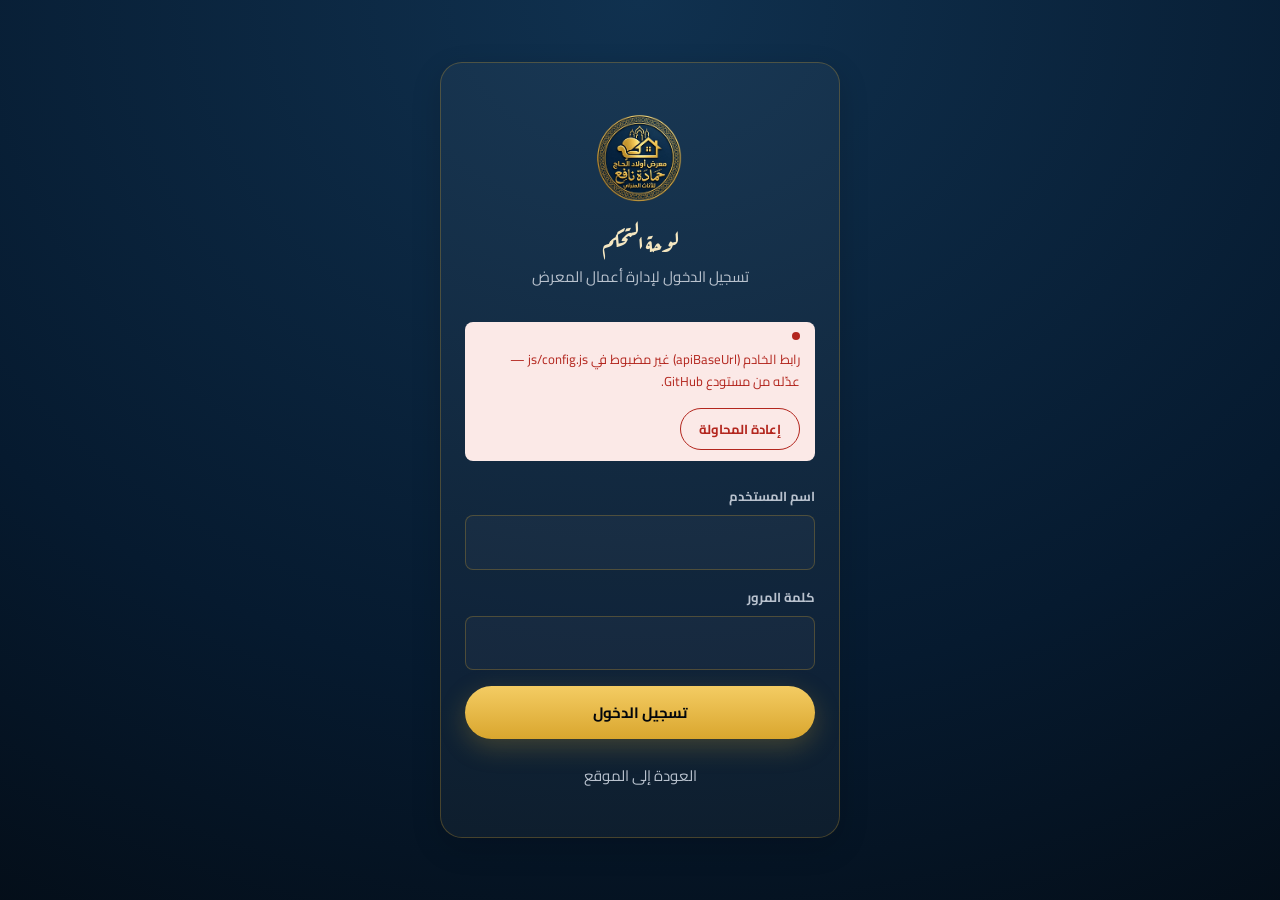
==== commit fe89db94: "Add files via upload" ====
--- a/admin/index.html
+++ b/admin/index.html
@@ -22,6 +22,13 @@
       </picture>
       <h1 class="login-title">لوحة التحكم</h1>
       <p class="login-sub">تسجيل الدخول لإدارة أعمال المعرض</p>
+
+      <!-- فحص اتصال تلقائي بالخادم — يظهر فورًا لو في أي مشكلة إعداد،
+           بدل ما تحتاج تفتح أدوات المطوّر كل مرة. -->
+      <div class="server-status" id="server-status" role="status">
+        <span class="server-status-dot"></span>
+        <span id="server-status-text">جارٍ التحقق من الاتصال بالخادم…</span>
+      </div>
 
       <div class="field">
         <label for="username">اسم المستخدم</label>
--- a/admin/admin.css
+++ b/admin/admin.css
@@ -66,6 +66,62 @@
 }
 .login-back:hover { color: var(--color-gold-light); }
 
+/* Automatic server health-check shown on the login page — turns every
+   "why won't it log in" question into a plain-language message the user
+   can read and act on directly, without opening dev tools. */
+.server-status {
+  display: flex;
+  align-items: center;
+  gap: var(--sp-2);
+  padding: 0.6rem 0.9rem;
+  border-radius: var(--radius-sm);
+  font-size: var(--fs-xs);
+  margin-bottom: var(--sp-5);
+  text-align: right;
+  background: rgba(255,255,255,0.04);
+  color: var(--color-text-on-dark-muted);
+  border: 1px solid var(--color-border-dark);
+}
+.server-status-dot {
+  width: 8px; height: 8px;
+  border-radius: 50%;
+  flex-shrink: 0;
+  background: #7C8794;
+}
+.server-status.is-checking .server-status-dot {
+  background: var(--color-gold);
+  animation: server-status-pulse 1s ease-in-out infinite;
+}
+.server-status.is-ok {
+  background: var(--color-success-bg);
+  border-color: transparent;
+  color: var(--color-success);
+}
+.server-status.is-ok .server-status-dot { background: var(--color-success); animation: none; }
+.server-status.is-error {
+  background: var(--color-danger-bg);
+  border-color: transparent;
+  color: var(--color-danger);
+  align-items: flex-start;
+  flex-direction: column;
+}
+.server-status.is-error .server-status-dot { background: var(--color-danger); animation: none; }
+.server-status-detail {
+  font-size: 10px;
+  opacity: 0.8;
+  word-break: break-all;
+  direction: ltr;
+  text-align: right;
+}
+.server-status-retry {
+  margin-top: var(--sp-2);
+  align-self: flex-start;
+}
+@keyframes server-status-pulse {
+  0%, 100% { opacity: 1; }
+  50% { opacity: 0.35; }
+}
+
 /* ---------------------------------------------------------------------
    Dashboard shell
    --------------------------------------------------------------------- */
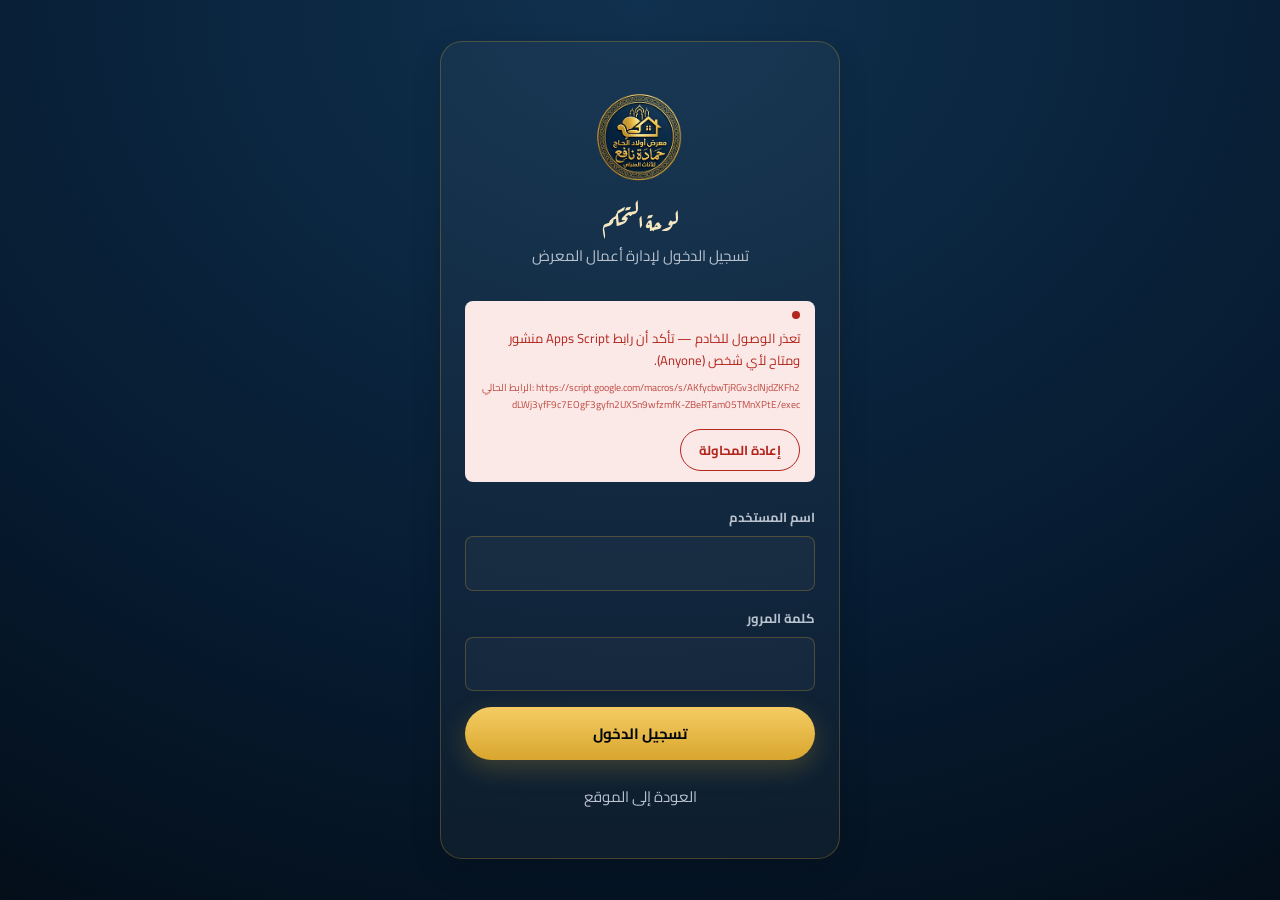
==== commit 99180bf8: "Add files via upload" ====
--- a/admin/index.html
+++ b/admin/index.html
@@ -9,6 +9,10 @@
 <link rel="icon" href="../assets/icons/favicon-32.png" sizes="32x32">
 <link rel="preconnect" href="https://fonts.googleapis.com">
 <link rel="preconnect" href="https://fonts.gstatic.com" crossorigin>
+<link rel="preconnect" href="https://script.google.com">
+<link rel="preconnect" href="https://script.googleusercontent.com">
+<link rel="dns-prefetch" href="https://i.ibb.co">
+<link rel="preconnect" href="https://i.ibb.co" crossorigin>
 <link href="https://fonts.googleapis.com/css2?family=Aref+Ruqaa:wght@700&family=Cairo:wght@400;600;700&display=swap" rel="stylesheet">
 <link rel="stylesheet" href="../css/style.css">
 <link rel="stylesheet" href="./admin.css">
